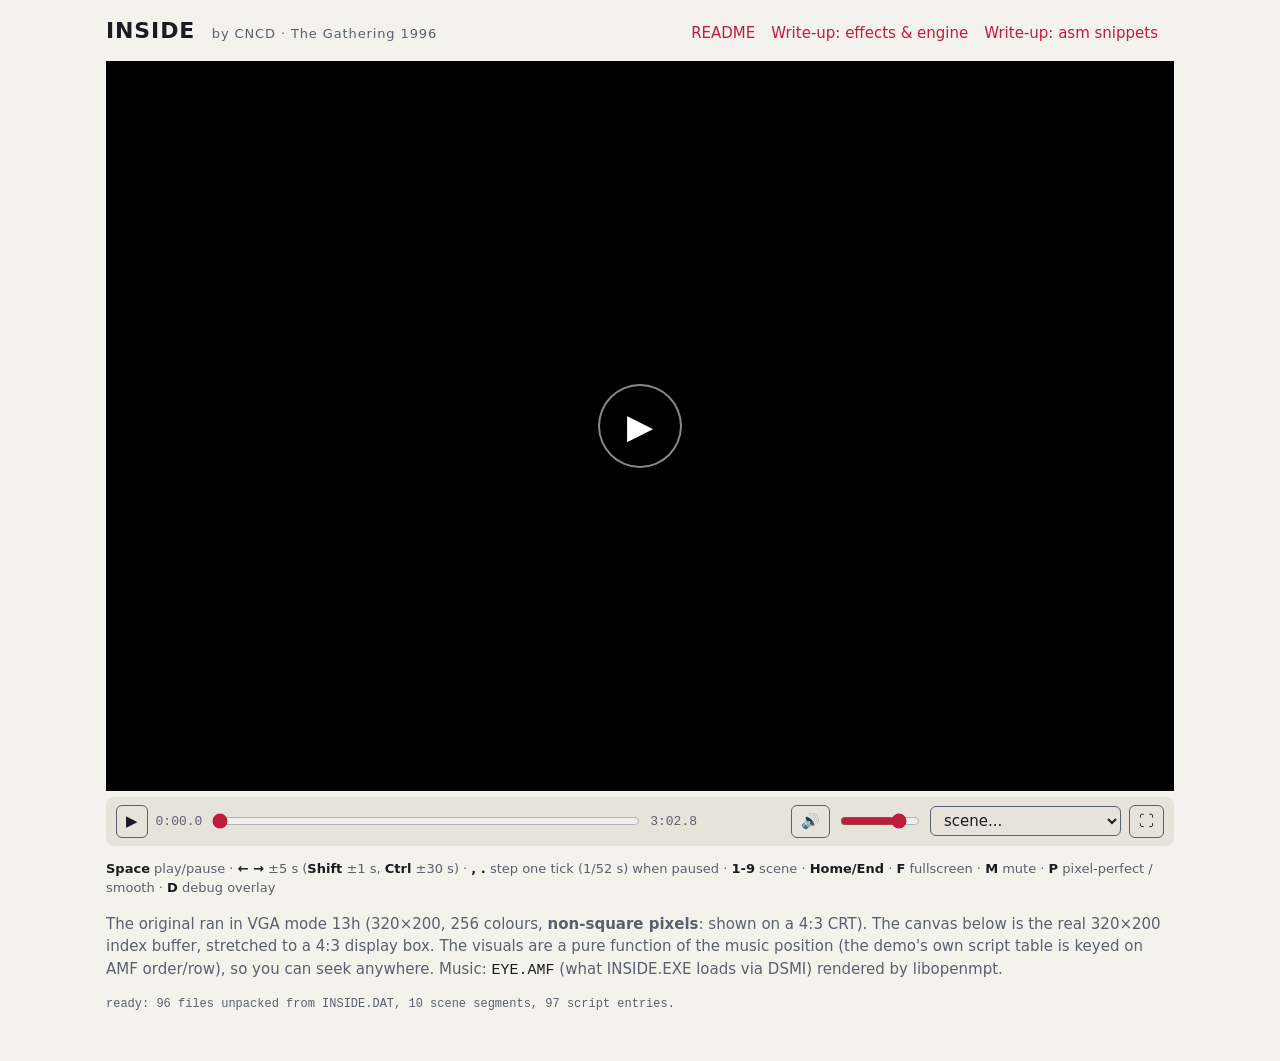
==== web/index.html @ e6ad0c4a "Reverse-engineering notes, JS port and write-ups Co-Authored-By: Claude Sonnet 5.5 <noreply@anthropi" ====
<!DOCTYPE html>
<html lang="en">
<head>
<meta charset="utf-8">
<meta name="viewport" content="width=device-width, initial-scale=1">
<title>INSIDE by CNCD (1996) - JavaScript port</title>
<meta name="description" content="A JavaScript port of the 1996 MS-DOS demo INSIDE by CNCD (The Gathering 1996): software 3D engine, music and reverse-engineering notes.">
<link rel="stylesheet" href="css/site.css">
</head>
<body>
<header>
  <h1>INSIDE <small>by CNCD &middot; The Gathering 1996</small></h1>
  <nav><a href="doc.html?f=README.md">README</a><a href="doc.html?f=WRITEUP-effects.md">Write-up: effects &amp; engine</a><a href="doc.html?f=WRITEUP-asm.md">Write-up: asm snippets</a></nav>
</header>
<main>
  <div id="stage" class="stage">
    <canvas id="screen" width="320" height="200" aria-label="Demo output, 320x200 mode 13h displayed at 4:3"></canvas>
    <button id="big" class="big" aria-label="Play">&#9654;</button>
    <div id="msg" class="msg" role="status"></div>
  </div>
  <div class="bar">
    <button id="play" title="Play / pause (Space)">&#9654;</button>
    <span id="tcur" class="time">0:00.0</span>
    <input id="seek" type="range" min="0" max="1000" value="0" step="1" aria-label="Seek">
    <span id="tend" class="time">0:00</span>
    <span id="scene" class="scene" title="current scene"></span>
    <button id="mute" title="Mute (M)">&#128266;</button>
    <input id="vol" type="range" min="0" max="100" value="80" aria-label="Volume">
    <select id="jump" title="Jump to scene (1-9)"></select>
    <button id="fs" title="Fullscreen (F)">&#9974;</button>
  </div>
  <p class="keys"><b>Space</b> play/pause &middot; <b>&larr; &rarr;</b> &plusmn;5 s (<b>Shift</b> &plusmn;1 s, <b>Ctrl</b> &plusmn;30 s) &middot; <b>, .</b> step one tick (1/52 s) when paused &middot; <b>1-9</b> scene &middot; <b>Home/End</b> &middot; <b>F</b> fullscreen &middot; <b>M</b> mute &middot; <b>P</b> pixel-perfect / smooth &middot; <b>D</b> debug overlay</p>
  <section class="about">
    <p>The original ran in VGA mode 13h (320&times;200, 256 colours, <b>non-square pixels</b>: shown on a 4:3 CRT). The canvas below is the real 320&times;200 index buffer, stretched to a 4:3 display box. The visuals are a pure function of the music position
    (the demo's own script table is keyed on AMF order/row), so you can seek anywhere. Music: <code>EYE.AMF</code> (what INSIDE.EXE loads via DSMI) rendered by libopenmpt.</p>
    <p id="status" class="status"></p>
  </section>
</main>
<script type="module" src="js/main.js"></script>
</body>
</html>
---- web/css/site.css ----
:root{--bg:#0b0d12;--fg:#e8e6df;--dim:#8d93a3;--acc:#ff5d73;--panel:#151925}
:root[data-theme=light]{--bg:#f4f2ec;--fg:#1a1c22;--dim:#59606f;--acc:#c01c3c;--panel:#e6e3da}
@media (prefers-color-scheme:light){:root:not([data-theme=dark]){--bg:#f4f2ec;--fg:#1a1c22;--dim:#59606f;--acc:#c01c3c;--panel:#e6e3da}}
*{box-sizing:border-box}
body{margin:0;background:var(--bg);color:var(--fg);font:15px/1.5 system-ui,Segoe UI,Roboto,sans-serif}
header{display:flex;flex-wrap:wrap;gap:8px 24px;align-items:baseline;justify-content:space-between;padding:14px 16px;max-width:1100px;margin:0 auto}
h1{margin:0;font-size:22px;letter-spacing:.04em}h1 small{font-weight:400;color:var(--dim);font-size:13px;margin-left:8px}
nav a{color:var(--acc);margin-right:16px;text-decoration:none}nav a:hover{text-decoration:underline}
main{max-width:1100px;margin:0 auto;padding:0 16px 40px}
.stage{position:relative;background:#000;aspect-ratio:4/3;width:100%;max-height:calc(100vh - 170px);margin:0 auto;display:flex;align-items:center;justify-content:center}
.stage canvas{width:100%;height:100%;display:block;image-rendering:pixelated;background:#000}
.stage canvas.smooth{image-rendering:auto}
.stage:fullscreen{max-height:none;width:100vw;height:100vh;aspect-ratio:auto}
.stage:fullscreen canvas{width:auto;height:auto;max-width:100vw;max-height:100vh;aspect-ratio:4/3}
.big{position:absolute;inset:0;margin:auto;width:84px;height:84px;border-radius:50%;border:2px solid #fff8;background:#0008;color:#fff;font-size:34px;cursor:pointer}
.big[hidden]{display:none}
.msg{position:absolute;left:8px;bottom:6px;color:#fff;font:12px/1.3 ui-monospace,Menlo,monospace;text-shadow:0 0 3px #000;white-space:pre}
.bar{display:flex;align-items:center;gap:8px;background:var(--panel);padding:8px 10px;margin-top:6px;border-radius:8px;flex-wrap:wrap}
.bar button,.bar select{background:transparent;color:var(--fg);border:1px solid var(--dim);border-radius:6px;padding:4px 9px;font:inherit;cursor:pointer}
.bar button:hover,.bar select:hover{border-color:var(--acc)}
.bar button:focus-visible,.bar input:focus-visible,.bar select:focus-visible{outline:2px solid var(--acc);outline-offset:2px}
#seek{flex:1 1 200px;min-width:120px;accent-color:var(--acc)}#vol{width:80px;accent-color:var(--acc)}
.time{font:13px ui-monospace,Menlo,monospace;color:var(--dim);min-width:3.4em}
.scene{font-size:13px;color:var(--acc);min-width:6em}
.keys{color:var(--dim);font-size:13px}.keys b{color:var(--fg)}
.about{margin-top:12px;color:var(--dim)}.about code{color:var(--fg)}
.status{font:12px ui-monospace,Menlo,monospace}
@media (max-width:640px){.bar{gap:6px}#vol{display:none}.scene{display:none}}
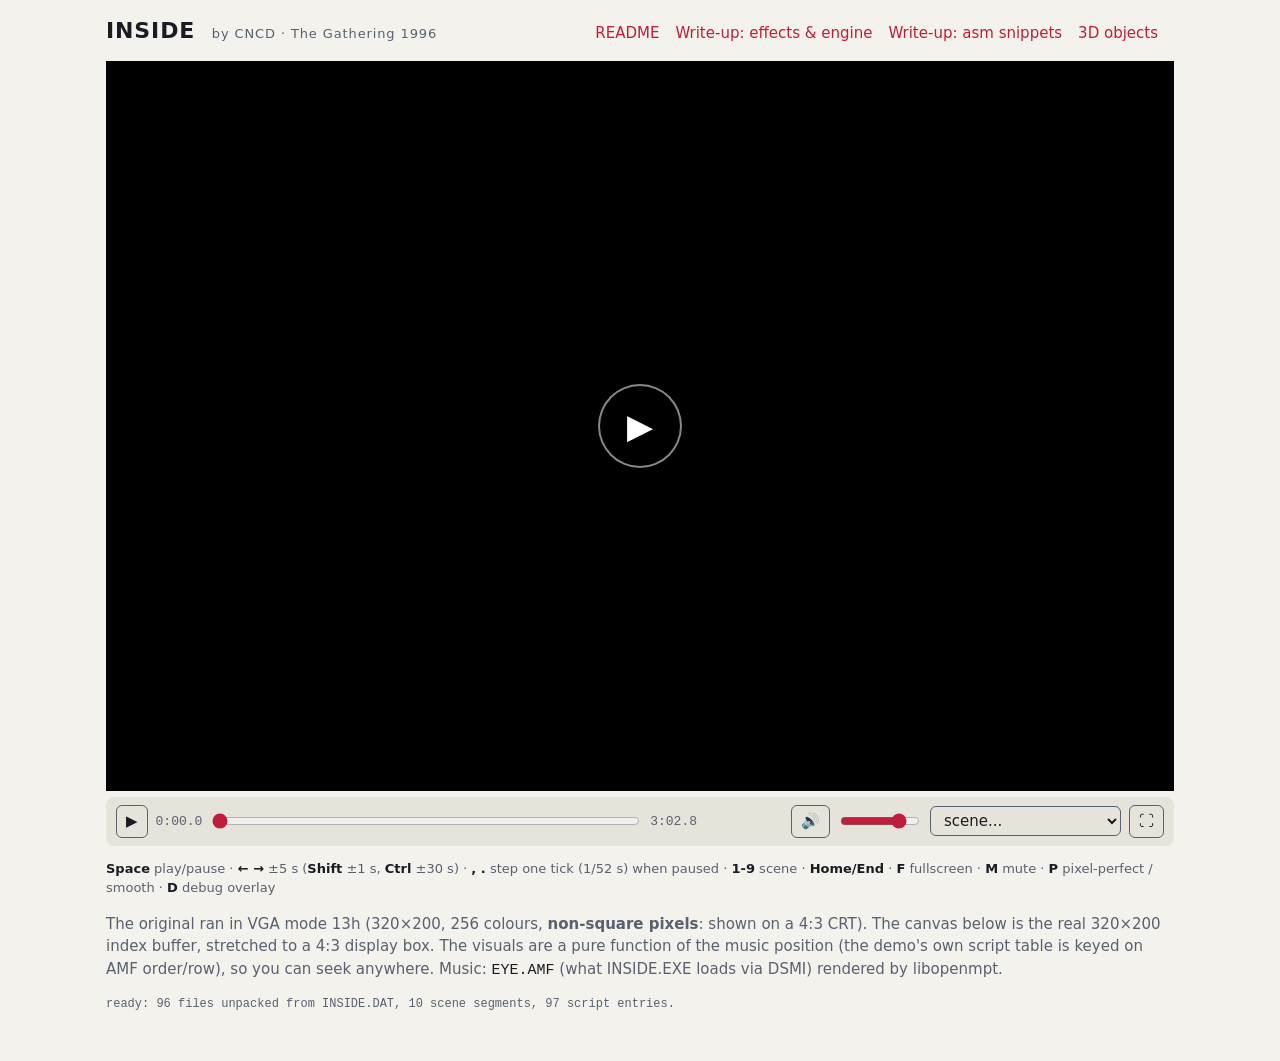
==== commit 0e39d556: "write-up: figures (original vs port per scene, per-scene error, 3D objects) and a three.js viewer of" ====
--- a/web/index.html
+++ b/web/index.html
@@ -10,7 +10,7 @@
 <body>
 <header>
   <h1>INSIDE <small>by CNCD &middot; The Gathering 1996</small></h1>
-  <nav><a href="doc.html?f=README.md">README</a><a href="doc.html?f=WRITEUP-effects.md">Write-up: effects &amp; engine</a><a href="doc.html?f=WRITEUP-asm.md">Write-up: asm snippets</a></nav>
+  <nav><a href="doc.html?f=README.md">README</a><a href="doc.html?f=WRITEUP-effects.md">Write-up: effects &amp; engine</a><a href="doc.html?f=WRITEUP-asm.md">Write-up: asm snippets</a><a href="viewer3d.html">3D objects</a></nav>
 </header>
 <main>
   <div id="stage" class="stage">
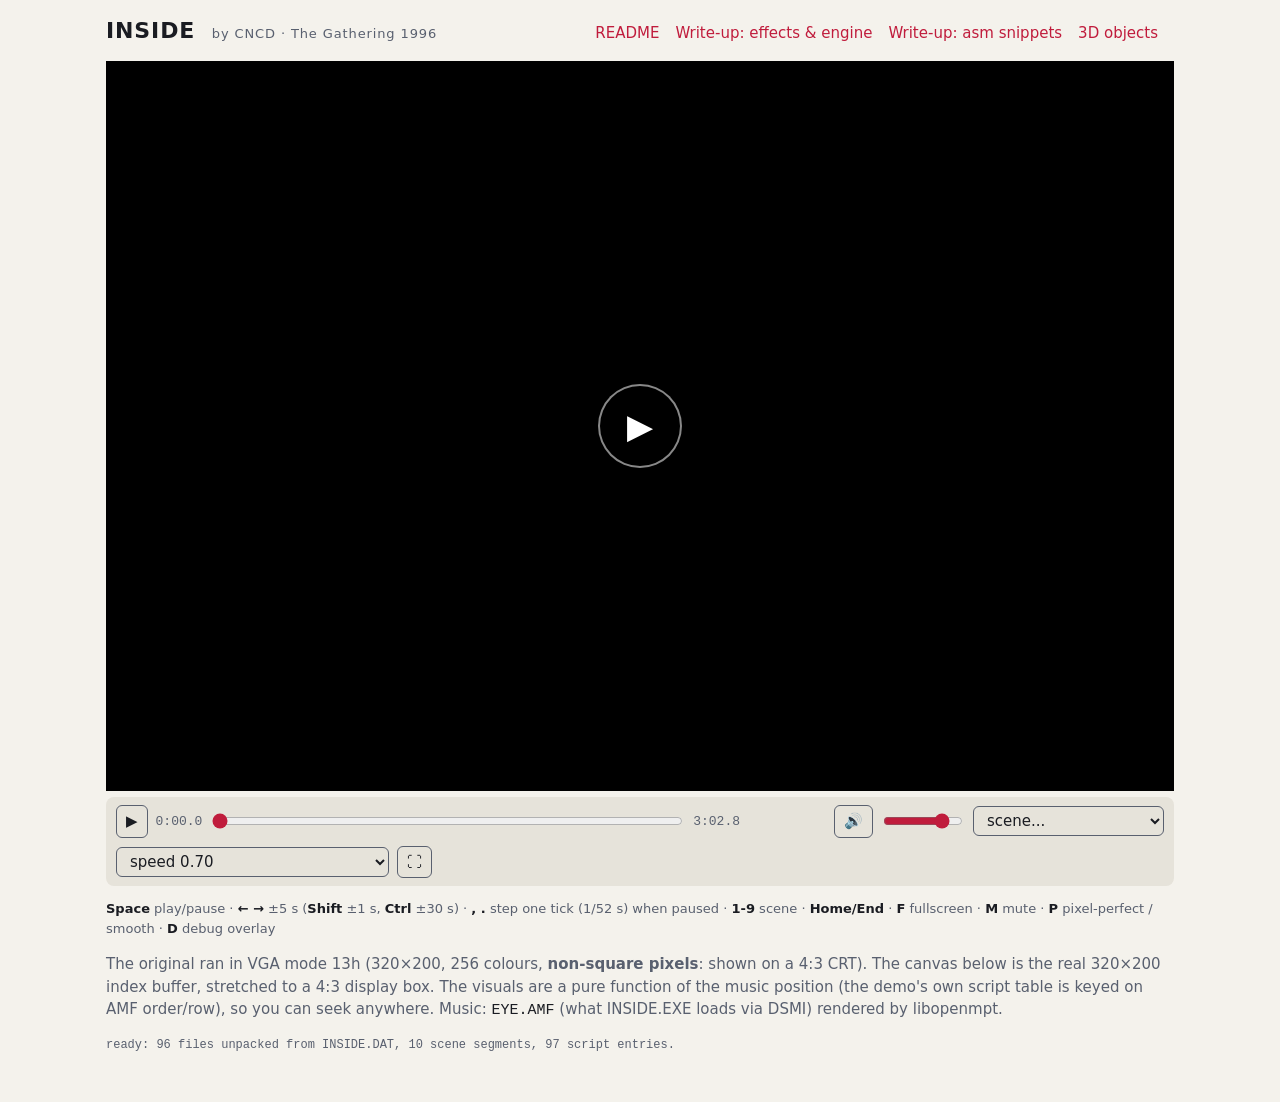
==== commit c1508cac: "player: in-scene animation speed factor (default 0.7), selector + ?speed= Co-Authored-By: Claude Son" ====
--- a/web/index.html
+++ b/web/index.html
@@ -27,6 +27,7 @@
     <button id="mute" title="Mute (M)">&#128266;</button>
     <input id="vol" type="range" min="0" max="100" value="80" aria-label="Volume">
     <select id="jump" title="Jump to scene (1-9)"></select>
+    <select id="speed" title="Animation speed inside the scenes (the music and the scene changes stay in sync)"></select>
     <button id="fs" title="Fullscreen (F)">&#9974;</button>
   </div>
   <p class="keys"><b>Space</b> play/pause &middot; <b>&larr; &rarr;</b> &plusmn;5 s (<b>Shift</b> &plusmn;1 s, <b>Ctrl</b> &plusmn;30 s) &middot; <b>, .</b> step one tick (1/52 s) when paused &middot; <b>1-9</b> scene &middot; <b>Home/End</b> &middot; <b>F</b> fullscreen &middot; <b>M</b> mute &middot; <b>P</b> pixel-perfect / smooth &middot; <b>D</b> debug overlay</p>
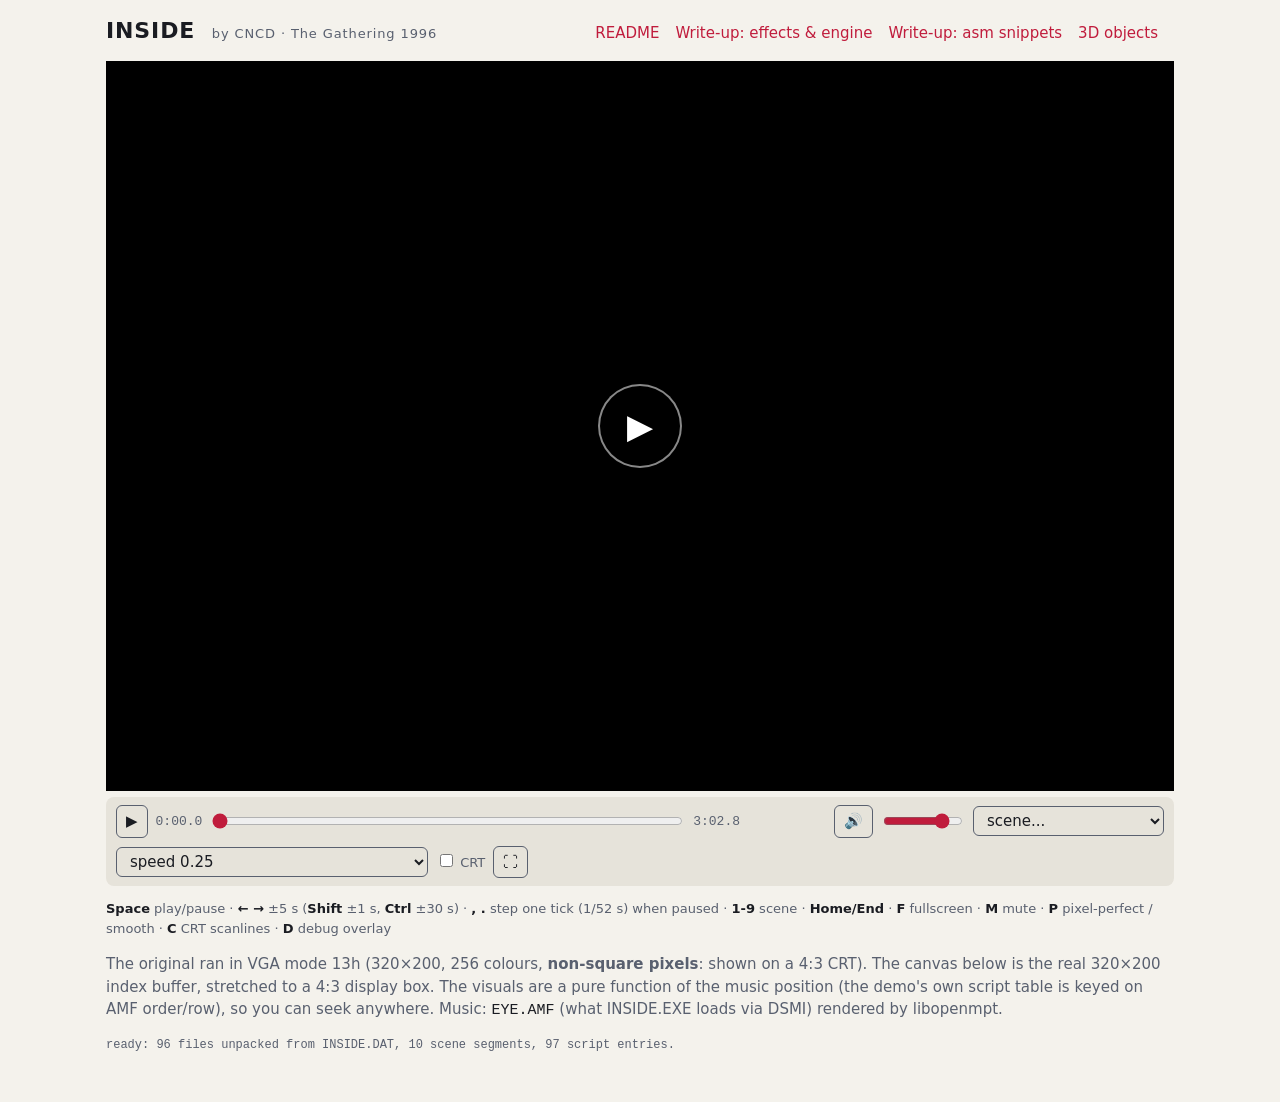
==== commit 142e01ad: "Add CSS-overlay CRT option (integer-period scanlines, off by default, key C) Co-Authored-By: Claude " ====
--- a/web/index.html
+++ b/web/index.html
@@ -15,6 +15,7 @@
 <main>
   <div id="stage" class="stage">
     <canvas id="screen" width="320" height="200" aria-label="Demo output, 320x200 mode 13h displayed at 4:3"></canvas>
+    <div id="scan" class="scan" hidden></div>
     <button id="big" class="big" aria-label="Play">&#9654;</button>
     <div id="msg" class="msg" role="status"></div>
   </div>
@@ -28,9 +29,10 @@
     <input id="vol" type="range" min="0" max="100" value="80" aria-label="Volume">
     <select id="jump" title="Jump to scene (1-9)"></select>
     <select id="speed" title="Animation speed inside the scenes (the music and the scene changes stay in sync)"></select>
+    <label class="crt" id="crtl" title="CRT scanlines (C)"><input id="crt" type="checkbox"> CRT</label>
     <button id="fs" title="Fullscreen (F)">&#9974;</button>
   </div>
-  <p class="keys"><b>Space</b> play/pause &middot; <b>&larr; &rarr;</b> &plusmn;5 s (<b>Shift</b> &plusmn;1 s, <b>Ctrl</b> &plusmn;30 s) &middot; <b>, .</b> step one tick (1/52 s) when paused &middot; <b>1-9</b> scene &middot; <b>Home/End</b> &middot; <b>F</b> fullscreen &middot; <b>M</b> mute &middot; <b>P</b> pixel-perfect / smooth &middot; <b>D</b> debug overlay</p>
+  <p class="keys"><b>Space</b> play/pause &middot; <b>&larr; &rarr;</b> &plusmn;5 s (<b>Shift</b> &plusmn;1 s, <b>Ctrl</b> &plusmn;30 s) &middot; <b>, .</b> step one tick (1/52 s) when paused &middot; <b>1-9</b> scene &middot; <b>Home/End</b> &middot; <b>F</b> fullscreen &middot; <b>M</b> mute &middot; <b>P</b> pixel-perfect / smooth &middot; <b>C</b> CRT scanlines &middot; <b>D</b> debug overlay</p>
   <section class="about">
     <p>The original ran in VGA mode 13h (320&times;200, 256 colours, <b>non-square pixels</b>: shown on a 4:3 CRT). The canvas below is the real 320&times;200 index buffer, stretched to a 4:3 display box. The visuals are a pure function of the music position
     (the demo's own script table is keyed on AMF order/row), so you can seek anywhere. Music: <code>EYE.AMF</code> (what INSIDE.EXE loads via DSMI) rendered by libopenmpt.</p>
--- a/web/css/site.css
+++ b/web/css/site.css
@@ -12,6 +12,9 @@
 .stage canvas.smooth{image-rendering:auto}
 .stage:fullscreen{max-height:none;width:100vw;height:100vh;aspect-ratio:auto}
 .stage:fullscreen canvas{width:auto;height:auto;max-width:100vw;max-height:100vh;aspect-ratio:4/3}
+.scan{position:absolute;inset:0;margin:auto;pointer-events:none;background:radial-gradient(ellipse at center,transparent 60%,rgba(0,0,0,.14) 100%),linear-gradient(to bottom,transparent 40%,rgba(0,0,0,.33) 100%)}
+.scan[hidden]{display:none}
+.crt{font-size:13px;color:var(--dim);cursor:pointer;white-space:nowrap}.crt input{accent-color:var(--acc)}.crt.off{opacity:.45;cursor:not-allowed}
 .big{position:absolute;inset:0;margin:auto;width:84px;height:84px;border-radius:50%;border:2px solid #fff8;background:#0008;color:#fff;font-size:34px;cursor:pointer}
 .big[hidden]{display:none}
 .msg{position:absolute;left:8px;bottom:6px;color:#fff;font:12px/1.3 ui-monospace,Menlo,monospace;text-shadow:0 0 3px #000;white-space:pre}
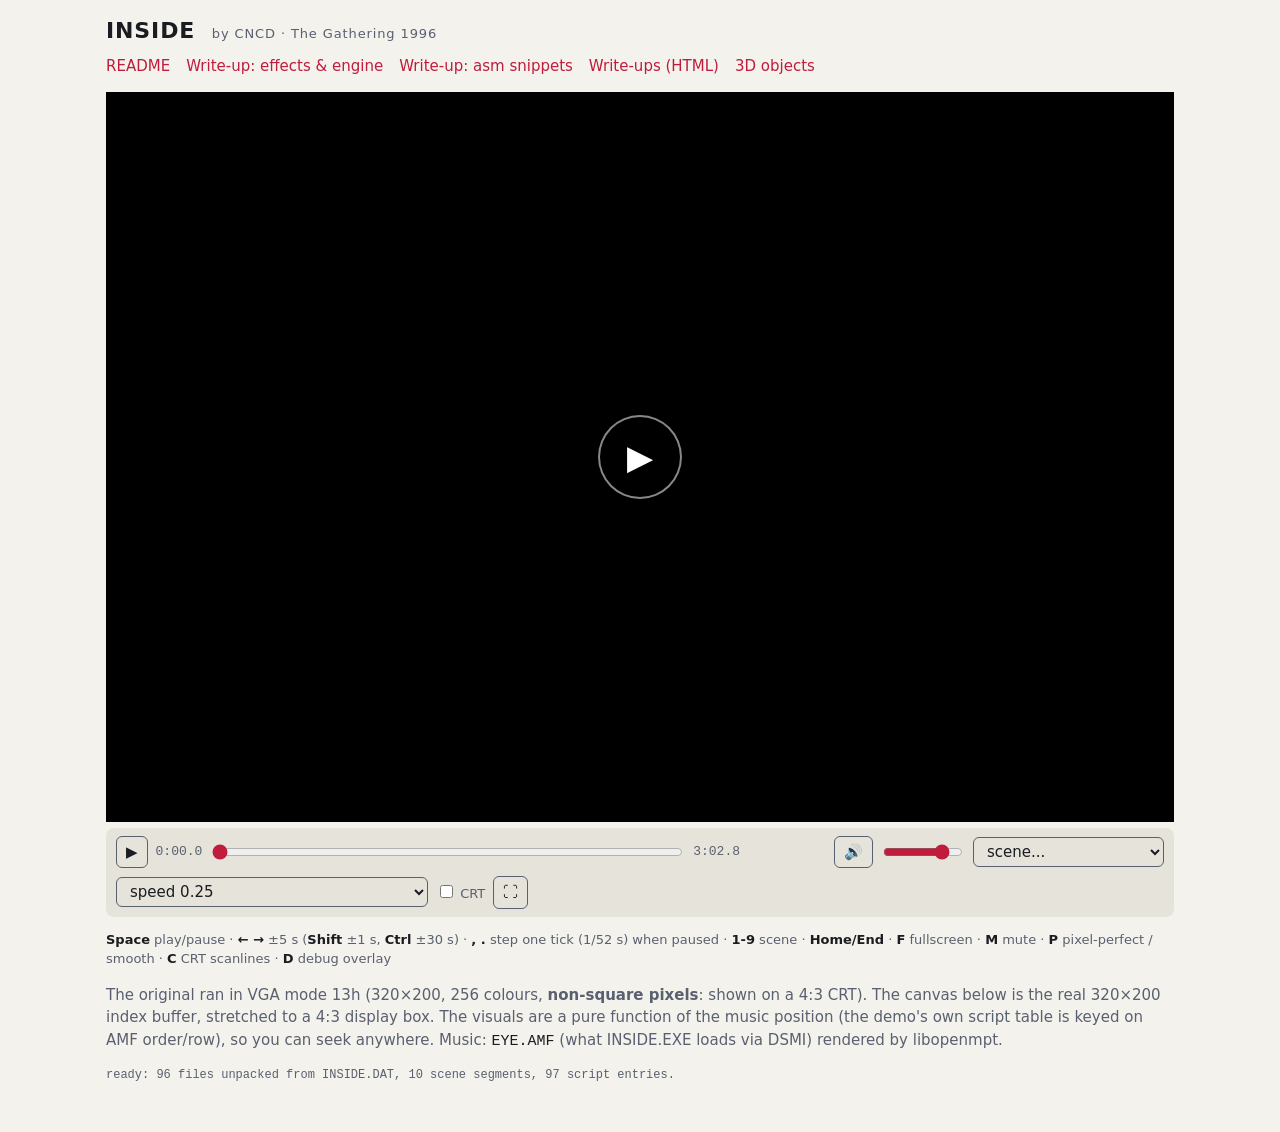
==== commit 7f153d12: "Add write-ups as HTML pages and link them from the site Co-Authored-By: Claude Sonnet 5.5 <noreply@a" ====
--- a/web/index.html
+++ b/web/index.html
@@ -10,7 +10,7 @@
 <body>
 <header>
   <h1>INSIDE <small>by CNCD &middot; The Gathering 1996</small></h1>
-  <nav><a href="doc.html?f=README.md">README</a><a href="doc.html?f=WRITEUP-effects.md">Write-up: effects &amp; engine</a><a href="doc.html?f=WRITEUP-asm.md">Write-up: asm snippets</a><a href="viewer3d.html">3D objects</a></nav>
+  <nav><a href="doc.html?f=README.md">README</a><a href="doc.html?f=WRITEUP-effects.md">Write-up: effects &amp; engine</a><a href="doc.html?f=WRITEUP-asm.md">Write-up: asm snippets</a><a href="writeups/WRITEUP-effects.html">Write-ups (HTML)</a><a href="viewer3d.html">3D objects</a></nav>
 </header>
 <main>
   <div id="stage" class="stage">
